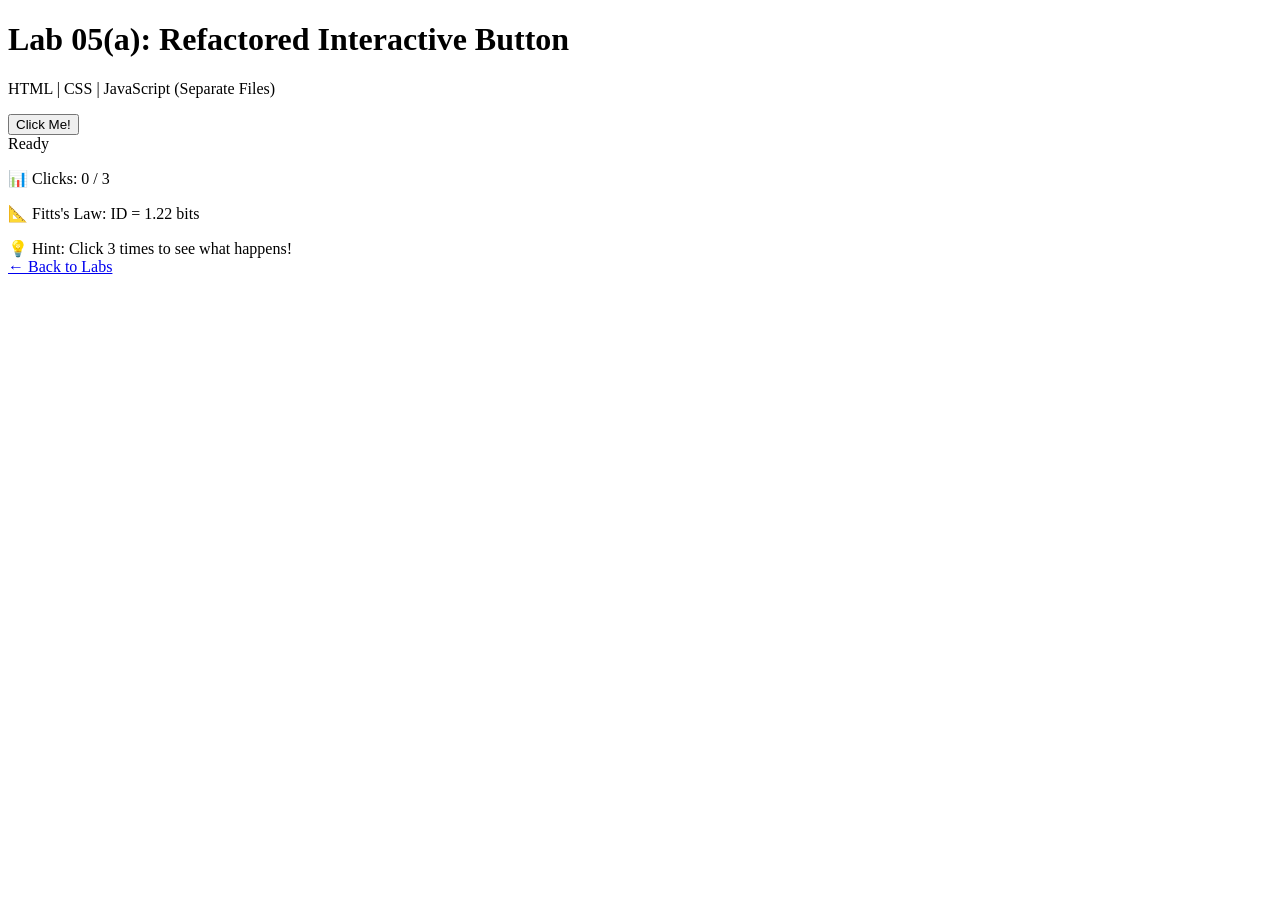
==== lab5/index.html @ 08f6338d "Create index.html" ====
<!DOCTYPE html>
<html lang="en">
<head>
    <meta charset="UTF-8">
    <meta name="viewport" content="width=device-width, initial-scale=1.0">
    <title>Lab 05(a) - Refactored Button | Saad Jamil</title>
    <link rel="stylesheet" href="style.css">
</head>
<body>

<div class="container">
    <h1>Lab 05(a): Refactored Interactive Button</h1>
    <p class="subtitle">HTML | CSS | JavaScript (Separate Files)</p>
    
    <div class="button-box">
        <button id="myButton">Click Me!</button>
        <div id="message">Ready</div>
    </div>
    
    <div class="info">
        <p>📊 Clicks: <span id="counter">0</span> / 3</p>
        <p>📐 Fitts's Law: ID = 1.22 bits</p>
    </div>
    
    <div class="note">
        💡 Hint: Click 3 times to see what happens!
    </div>
    
    <a href="../index.html" class="back">← Back to Labs</a>
</div>

<script src="script.js"></script>

</body>
</html>
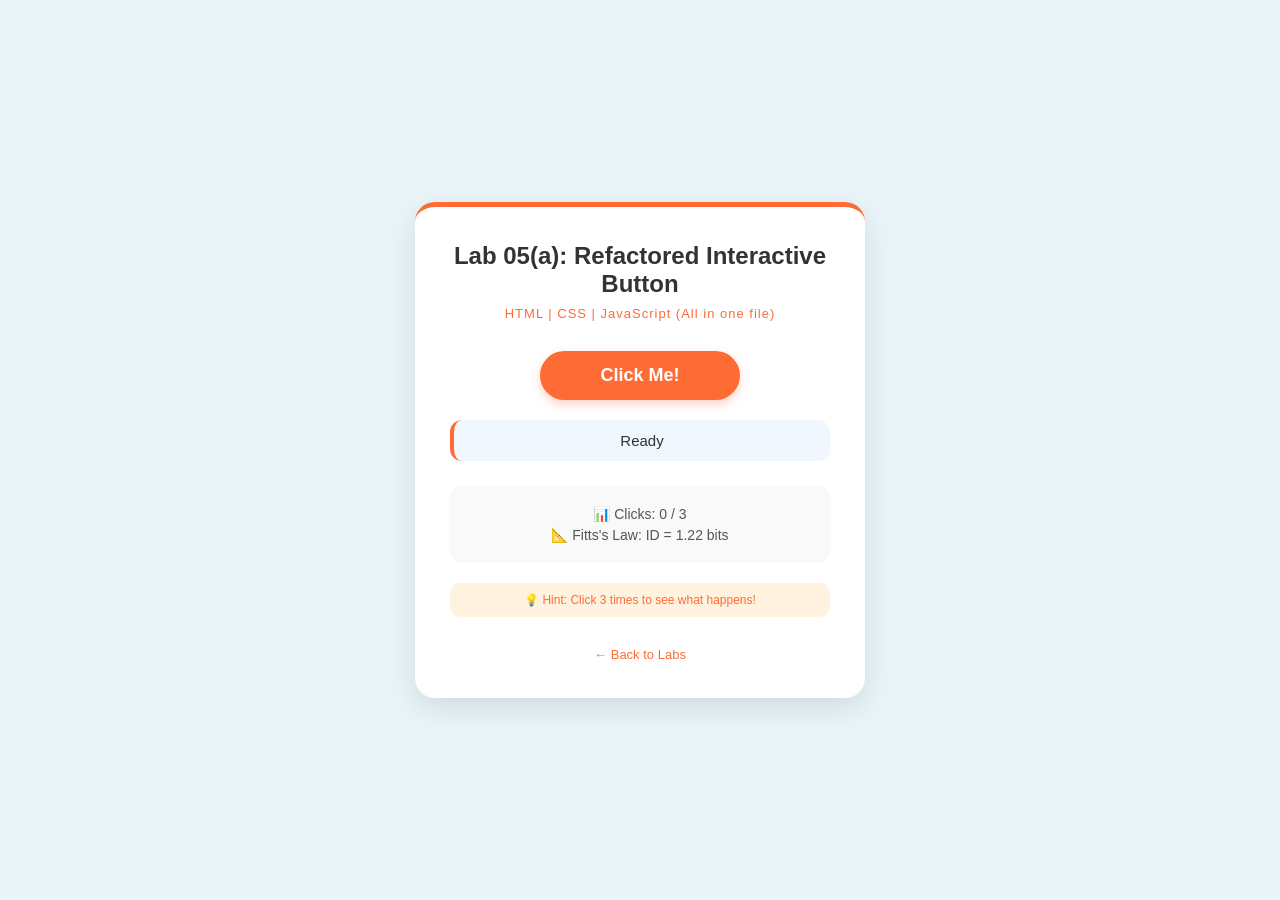
==== commit cf93f5f9: "Rename lab5a.html to index.html" ====
--- a/lab5/index.html
+++ b/lab5/index.html
@@ -4,13 +4,133 @@
     <meta charset="UTF-8">
     <meta name="viewport" content="width=device-width, initial-scale=1.0">
     <title>Lab 05(a) - Refactored Button | Saad Jamil</title>
-    <link rel="stylesheet" href="style.css">
+    <link rel="stylesheet" href="lab05a.css">
+    <style>
+        * {
+            margin: 0;
+            padding: 0;
+            box-sizing: border-box;
+        }
+
+        body {
+            font-family: 'Segoe UI', Tahoma, Geneva, Verdana, sans-serif;
+            background: #e8f4f8;
+            min-height: 100vh;
+            display: flex;
+            justify-content: center;
+            align-items: center;
+        }
+
+        .container {
+            background: white;
+            max-width: 450px;
+            width: 90%;
+            padding: 35px;
+            border-radius: 20px;
+            box-shadow: 0 10px 30px rgba(0,0,0,0.1);
+            text-align: center;
+            border-top: 5px solid #ff6b35;
+        }
+
+        h1 {
+            font-size: 24px;
+            color: #333;
+            margin-bottom: 8px;
+        }
+
+        .subtitle {
+            color: #ff6b35;
+            font-size: 13px;
+            margin-bottom: 30px;
+            letter-spacing: 1px;
+        }
+
+        .button-box {
+            margin: 25px 0;
+        }
+
+        #myButton {
+            background: #ff6b35;
+            color: white;
+            border: none;
+            padding: 14px 32px;
+            font-size: 18px;
+            font-weight: bold;
+            border-radius: 50px;
+            cursor: pointer;
+            transition: all 0.2s ease;
+            box-shadow: 0 4px 10px rgba(255, 107, 53, 0.3);
+            width: 200px;
+        }
+
+        #myButton:hover {
+            background: #e85d2c;
+            transform: scale(1.02);
+        }
+
+        #myButton:active {
+            transform: scale(0.96);
+        }
+
+        #myButton:disabled {
+            background: #ccc;
+            cursor: not-allowed;
+            transform: none;
+            box-shadow: none;
+        }
+
+        #message {
+            margin-top: 20px;
+            padding: 12px;
+            background: #f0f7ff;
+            border-radius: 12px;
+            color: #333;
+            font-weight: 500;
+            font-size: 15px;
+            border-left: 4px solid #ff6b35;
+            transition: all 0.3s ease;
+        }
+
+        .info {
+            background: #f9f9f9;
+            padding: 15px;
+            border-radius: 12px;
+            margin: 20px 0;
+            font-size: 14px;
+        }
+
+        .info p {
+            margin: 5px 0;
+            color: #555;
+        }
+
+        .note {
+            background: #fff3e0;
+            padding: 10px;
+            border-radius: 10px;
+            font-size: 12px;
+            color: #ff6b35;
+            margin: 15px 0;
+        }
+
+        .back {
+            display: inline-block;
+            margin-top: 15px;
+            color: #ff6b35;
+            text-decoration: none;
+            font-size: 13px;
+        }
+
+        .back:hover {
+            text-decoration: underline;
+        }
+    </style>
 </head>
 <body>
 
 <div class="container">
     <h1>Lab 05(a): Refactored Interactive Button</h1>
-    <p class="subtitle">HTML | CSS | JavaScript (Separate Files)</p>
+    <p class="subtitle">HTML | CSS | JavaScript (All in one file)</p>
     
     <div class="button-box">
         <button id="myButton">Click Me!</button>
@@ -26,10 +146,10 @@
         💡 Hint: Click 3 times to see what happens!
     </div>
     
-    <a href="../index.html" class="back">← Back to Labs</a>
+    <a href="index.html" class="back">← Back to Labs</a>
 </div>
+<script src="lab05a.js"></script>
 
-<script src="script.js"></script>
 
 </body>
 </html>
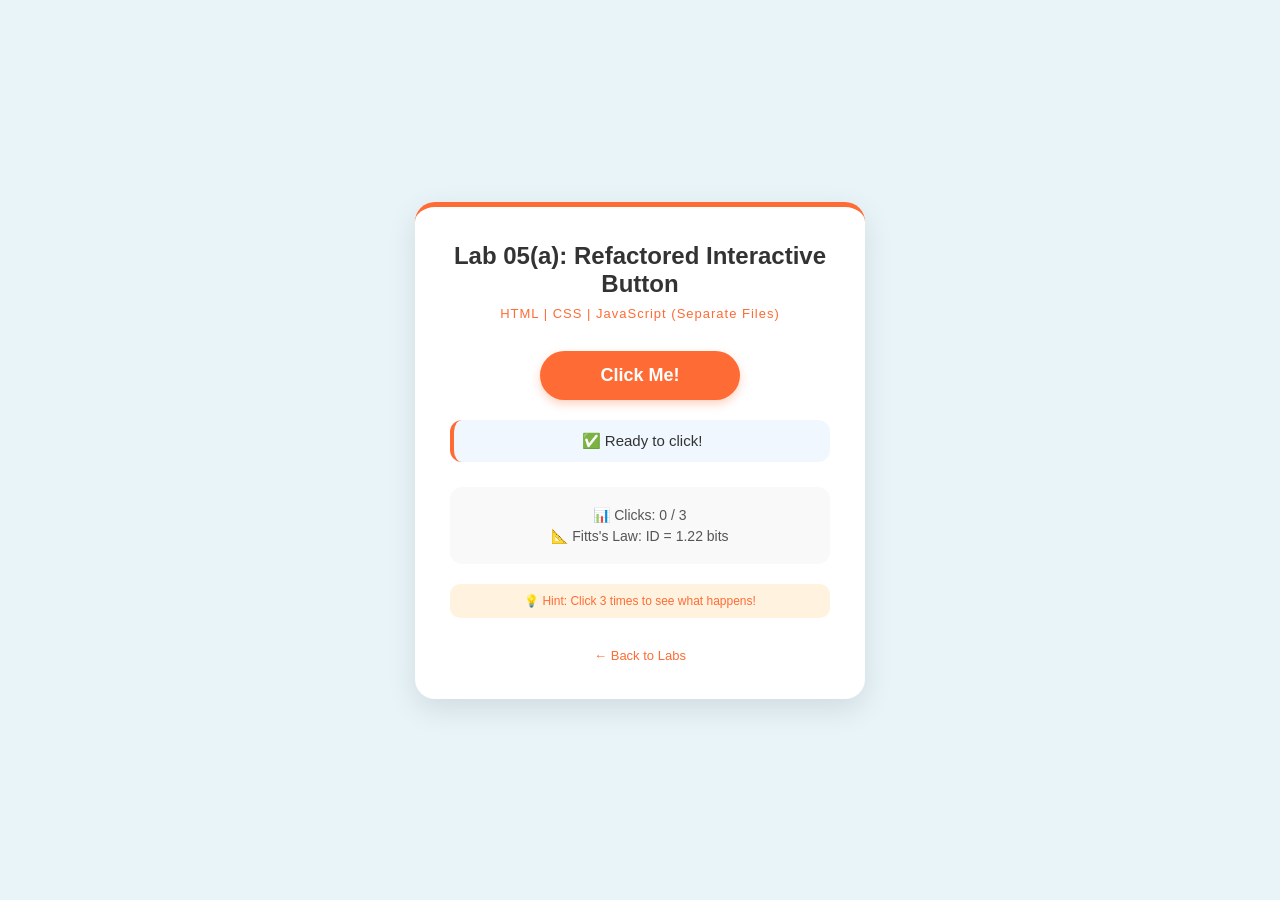
==== commit 3d8b822f: "Update index.html" ====
--- a/lab5/index.html
+++ b/lab5/index.html
@@ -4,133 +4,13 @@
     <meta charset="UTF-8">
     <meta name="viewport" content="width=device-width, initial-scale=1.0">
     <title>Lab 05(a) - Refactored Button | Saad Jamil</title>
-    <link rel="stylesheet" href="lab05a.css">
-    <style>
-        * {
-            margin: 0;
-            padding: 0;
-            box-sizing: border-box;
-        }
-
-        body {
-            font-family: 'Segoe UI', Tahoma, Geneva, Verdana, sans-serif;
-            background: #e8f4f8;
-            min-height: 100vh;
-            display: flex;
-            justify-content: center;
-            align-items: center;
-        }
-
-        .container {
-            background: white;
-            max-width: 450px;
-            width: 90%;
-            padding: 35px;
-            border-radius: 20px;
-            box-shadow: 0 10px 30px rgba(0,0,0,0.1);
-            text-align: center;
-            border-top: 5px solid #ff6b35;
-        }
-
-        h1 {
-            font-size: 24px;
-            color: #333;
-            margin-bottom: 8px;
-        }
-
-        .subtitle {
-            color: #ff6b35;
-            font-size: 13px;
-            margin-bottom: 30px;
-            letter-spacing: 1px;
-        }
-
-        .button-box {
-            margin: 25px 0;
-        }
-
-        #myButton {
-            background: #ff6b35;
-            color: white;
-            border: none;
-            padding: 14px 32px;
-            font-size: 18px;
-            font-weight: bold;
-            border-radius: 50px;
-            cursor: pointer;
-            transition: all 0.2s ease;
-            box-shadow: 0 4px 10px rgba(255, 107, 53, 0.3);
-            width: 200px;
-        }
-
-        #myButton:hover {
-            background: #e85d2c;
-            transform: scale(1.02);
-        }
-
-        #myButton:active {
-            transform: scale(0.96);
-        }
-
-        #myButton:disabled {
-            background: #ccc;
-            cursor: not-allowed;
-            transform: none;
-            box-shadow: none;
-        }
-
-        #message {
-            margin-top: 20px;
-            padding: 12px;
-            background: #f0f7ff;
-            border-radius: 12px;
-            color: #333;
-            font-weight: 500;
-            font-size: 15px;
-            border-left: 4px solid #ff6b35;
-            transition: all 0.3s ease;
-        }
-
-        .info {
-            background: #f9f9f9;
-            padding: 15px;
-            border-radius: 12px;
-            margin: 20px 0;
-            font-size: 14px;
-        }
-
-        .info p {
-            margin: 5px 0;
-            color: #555;
-        }
-
-        .note {
-            background: #fff3e0;
-            padding: 10px;
-            border-radius: 10px;
-            font-size: 12px;
-            color: #ff6b35;
-            margin: 15px 0;
-        }
-
-        .back {
-            display: inline-block;
-            margin-top: 15px;
-            color: #ff6b35;
-            text-decoration: none;
-            font-size: 13px;
-        }
-
-        .back:hover {
-            text-decoration: underline;
-        }
-    </style>
+    <link rel="stylesheet" href="style.css">
 </head>
 <body>
 
 <div class="container">
     <h1>Lab 05(a): Refactored Interactive Button</h1>
-    <p class="subtitle">HTML | CSS | JavaScript (All in one file)</p>
+    <p class="subtitle">HTML | CSS | JavaScript (Separate Files)</p>
     
     <div class="button-box">
         <button id="myButton">Click Me!</button>
@@ -146,10 +26,10 @@
         💡 Hint: Click 3 times to see what happens!
     </div>
     
-    <a href="index.html" class="back">← Back to Labs</a>
+    <a href="../index.html" class="back">← Back to Labs</a>
 </div>
-<script src="lab05a.js"></script>
 
+<script src="script.js"></script>
 
 </body>
 </html>
--- a/lab5/style.css
+++ b/lab5/style.css
@@ -0,0 +1,118 @@
+* {
+    margin: 0;
+    padding: 0;
+    box-sizing: border-box;
+}
+
+body {
+    font-family: 'Segoe UI', Tahoma, Geneva, Verdana, sans-serif;
+    background: #e8f4f8;
+    min-height: 100vh;
+    display: flex;
+    justify-content: center;
+    align-items: center;
+}
+
+.container {
+    background: white;
+    max-width: 450px;
+    width: 90%;
+    padding: 35px;
+    border-radius: 20px;
+    box-shadow: 0 10px 30px rgba(0,0,0,0.1);
+    text-align: center;
+    border-top: 5px solid #ff6b35;
+}
+
+h1 {
+    font-size: 24px;
+    color: #333;
+    margin-bottom: 8px;
+}
+
+.subtitle {
+    color: #ff6b35;
+    font-size: 13px;
+    margin-bottom: 30px;
+    letter-spacing: 1px;
+}
+
+.button-box {
+    margin: 25px 0;
+}
+
+#myButton {
+    background: #ff6b35;
+    color: white;
+    border: none;
+    padding: 14px 32px;
+    font-size: 18px;
+    font-weight: bold;
+    border-radius: 50px;
+    cursor: pointer;
+    transition: all 0.2s ease;
+    box-shadow: 0 4px 10px rgba(255, 107, 53, 0.3);
+    width: 200px;
+}
+
+#myButton:hover {
+    background: #e85d2c;
+    transform: scale(1.02);
+}
+
+#myButton:active {
+    transform: scale(0.96);
+}
+
+#myButton:disabled {
+    background: #ccc;
+    cursor: not-allowed;
+    transform: none;
+    box-shadow: none;
+}
+
+#message {
+    margin-top: 20px;
+    padding: 12px;
+    background: #f0f7ff;
+    border-radius: 12px;
+    color: #333;
+    font-weight: 500;
+    font-size: 15px;
+    border-left: 4px solid #ff6b35;
+    transition: all 0.3s ease;
+}
+
+.info {
+    background: #f9f9f9;
+    padding: 15px;
+    border-radius: 12px;
+    margin: 20px 0;
+    font-size: 14px;
+}
+
+.info p {
+    margin: 5px 0;
+    color: #555;
+}
+
+.note {
+    background: #fff3e0;
+    padding: 10px;
+    border-radius: 10px;
+    font-size: 12px;
+    color: #ff6b35;
+    margin: 15px 0;
+}
+
+.back {
+    display: inline-block;
+    margin-top: 15px;
+    color: #ff6b35;
+    text-decoration: none;
+    font-size: 13px;
+}
+
+.back:hover {
+    text-decoration: underline;
+}
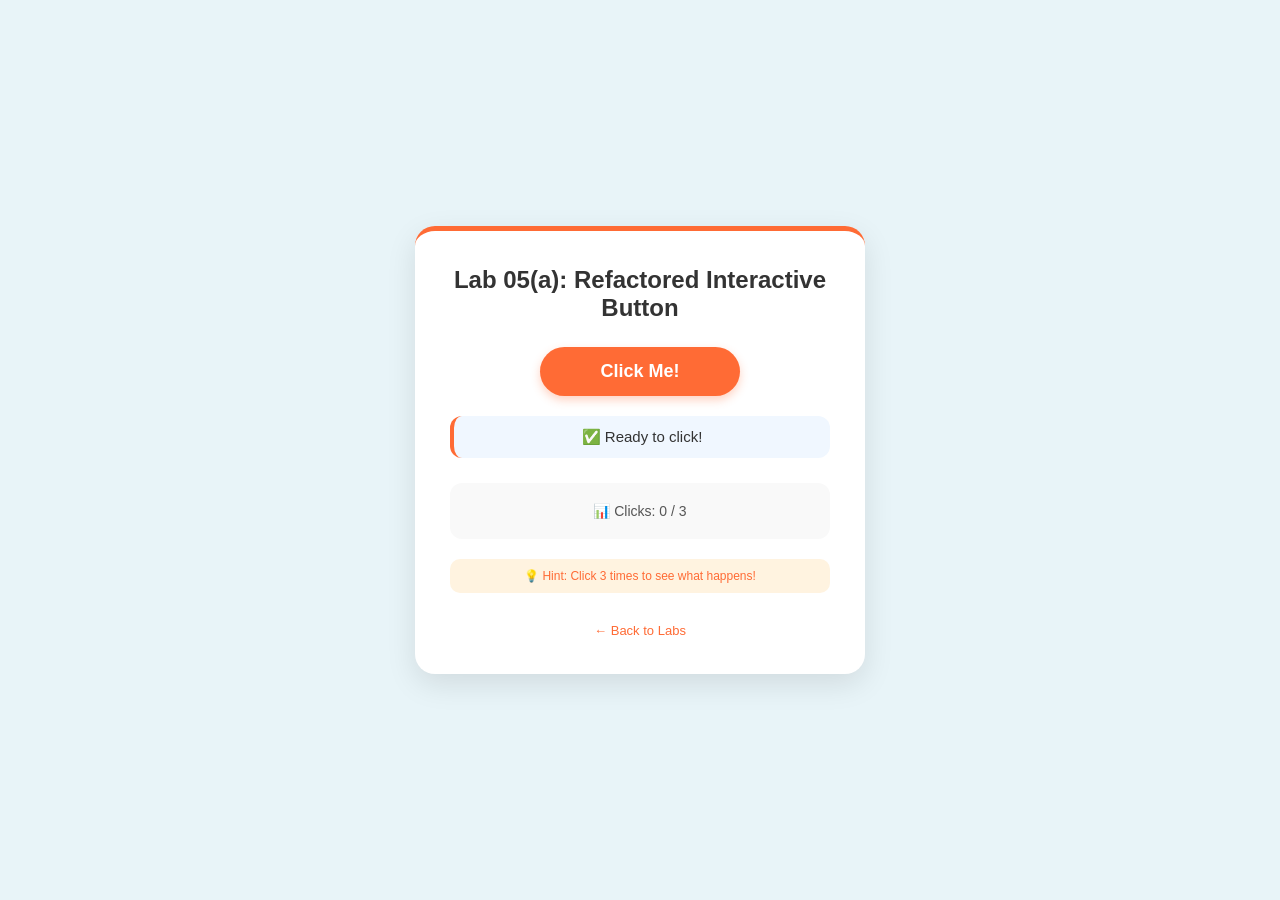
==== commit 9f1ac9d0: "Update index.html" ====
--- a/lab5/index.html
+++ b/lab5/index.html
@@ -10,8 +10,6 @@
 
 <div class="container">
     <h1>Lab 05(a): Refactored Interactive Button</h1>
-    <p class="subtitle">HTML | CSS | JavaScript (Separate Files)</p>
-    
     <div class="button-box">
         <button id="myButton">Click Me!</button>
         <div id="message">Ready</div>
@@ -19,7 +17,6 @@
     
     <div class="info">
         <p>📊 Clicks: <span id="counter">0</span> / 3</p>
-        <p>📐 Fitts's Law: ID = 1.22 bits</p>
     </div>
     
     <div class="note">
